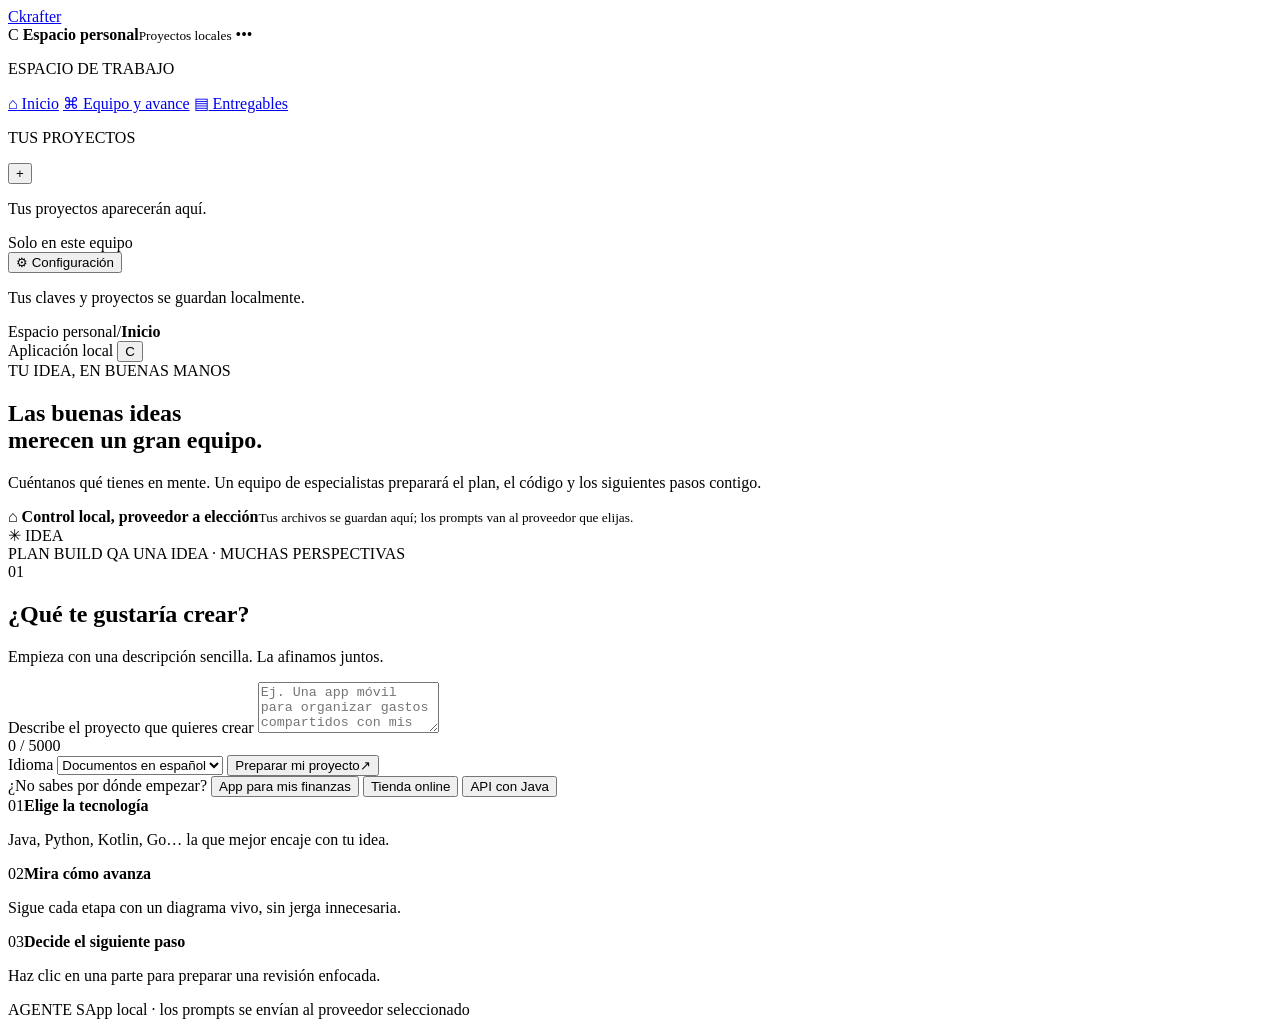
==== src/interfaces/web_static/index.html @ a094d3c7 "Initial commit Co-authored-by: Copilot <223556219+Copilot@users.noreply.github.com>" ====
<!doctype html>
<html lang="es">
  <head>
    <meta charset="utf-8" />
    <meta name="viewport" content="width=device-width, initial-scale=1" />
    <meta name="theme-color" content="#111b1a" />
    <meta
      name="description"
      content="Convierte una idea en un proyecto con un equipo de especialistas IA."
    />
    <title>Ckrafter — tu equipo de proyecto</title>
    <link rel="stylesheet" href="/styles.css" />
    <script src="/app.js" defer></script>
  </head>
  <body>
    <div class="app-shell">
      <aside class="sidebar">
        <a class="brand" href="/" aria-label="Ckrafter, inicio">
          <span class="brand-symbol" aria-hidden="true"><i></i><i></i><i></i></span>
          <span>Ckrafter</span>
        </a>

        <div class="workspace-switcher">
          <span class="workspace-avatar">C</span>
          <span class="workspace-copy"><strong>Espacio personal</strong><small>Proyectos locales</small></span>
          <span class="switcher-dots" aria-hidden="true">•••</span>
        </div>

        <p class="nav-label">ESPACIO DE TRABAJO</p>
        <nav class="main-nav" aria-label="Navegación principal">
          <a class="nav-item is-active" href="#inicio"><span class="nav-icon">⌂</span> Inicio</a>
          <a class="nav-item" href="#equipo"><span class="nav-icon">⌘</span> Equipo y avance</a>
          <a class="nav-item" href="#entregables"><span class="nav-icon">▤</span> Entregables</a>
        </nav>

        <div class="sidebar-projects">
          <div class="sidebar-section-heading">
            <p class="nav-label">TUS PROYECTOS</p>
            <button id="sidebar-new-project" class="icon-button" type="button" aria-label="Nuevo proyecto">+</button>
          </div>
          <div id="project-list" class="project-list">
            <p class="sidebar-empty">Tus proyectos aparecerán aquí.</p>
          </div>
        </div>

        <div class="sidebar-bottom">
          <div class="local-badge"><span class="pulse-dot"></span> Solo en este equipo</div>
          <button id="open-settings" class="settings-link" type="button">
            <span class="nav-icon">⚙</span> Configuración
            <span id="settings-indicator" class="settings-indicator" aria-label="Configuración pendiente"></span>
          </button>
          <p class="sidebar-footnote">Tus claves y proyectos se guardan localmente.</p>
        </div>
      </aside>

      <main class="main-area">
        <header class="topbar">
          <div class="breadcrumbs"><span>Espacio personal</span><span class="crumb-separator">/</span><strong id="breadcrumb-current">Inicio</strong></div>
          <div class="topbar-actions">
            <span class="local-status"><span class="pulse-dot"></span> Aplicación local</span>
            <button id="top-settings" class="avatar-button" type="button" aria-label="Abrir configuración">C</button>
          </div>
        </header>

        <section id="welcome-view" class="view">
          <div class="welcome-grid">
            <div class="welcome-copy">
              <div class="eyebrow"><span class="eyebrow-line"></span> TU IDEA, EN BUENAS MANOS</div>
              <h1>Las buenas ideas<br />merecen <span>un gran equipo.</span></h1>
              <p class="welcome-description">
                Cuéntanos qué tienes en mente. Un equipo de especialistas preparará el plan,
                el código y los siguientes pasos contigo.
              </p>
              <div class="trust-row">
                <span class="trust-icon">⌂</span>
                <span><strong>Control local, proveedor a elección</strong><small>Tus archivos se guardan aquí; los prompts van al proveedor que elijas.</small></span>
              </div>
            </div>

            <div class="hero-visual" aria-hidden="true">
              <div class="hero-orbit orbit-a"></div>
              <div class="hero-orbit orbit-b"></div>
              <div class="hero-orbit orbit-c"></div>
              <div class="hero-core">
                <span class="core-star">✳</span>
                <span class="core-label">IDEA</span>
              </div>
              <span class="orbit-node node-plan">PLAN</span>
              <span class="orbit-node node-build">BUILD</span>
              <span class="orbit-node node-check">QA</span>
              <span class="orbit-caption">UNA IDEA · MUCHAS PERSPECTIVAS</span>
            </div>
          </div>

          <div id="home-job-notice" class="home-job-notice" hidden>
            <span class="pulse-dot"></span>
            <span id="home-job-message">El equipo sigue trabajando en tu proyecto.</span>
            <button id="return-active-project" type="button">Ver avance ↗</button>
          </div>

          <section class="composer-card" aria-labelledby="composer-title">
            <div class="composer-heading">
              <div class="composer-step">01</div>
              <div><h2 id="composer-title">¿Qué te gustaría crear?</h2><p>Empieza con una descripción sencilla. La afinamos juntos.</p></div>
            </div>
            <form id="project-form">
              <label class="visually-hidden" for="requirement">Describe el proyecto que quieres crear</label>
              <textarea id="requirement" name="requirement" maxlength="5000" rows="3" placeholder="Ej. Una app móvil para organizar gastos compartidos con mis amigos. Quiero que funcione en Android y que el backend use Java." required></textarea>
              <div class="composer-footer">
                <span id="character-count">0 / 5000</span>
                <div class="composer-actions">
                  <label for="language" class="visually-hidden">Idioma</label>
                  <select id="language" name="language" aria-label="Idioma de los documentos">
                    <option value="espanol">Documentos en español</option>
                    <option value="english">Documents in English</option>
                  </select>
                  <button id="start-project" class="button button-primary" type="submit">
                    <span>Preparar mi proyecto</span><span class="button-arrow" aria-hidden="true">↗</span>
                  </button>
                </div>
              </div>
            </form>
            <div class="example-prompts">
              <span>¿No sabes por dónde empezar?</span>
              <button type="button" data-example="Una aplicación Android para organizar mis finanzas personales, con gráficos claros y sincronización segura.">App para mis finanzas</button>
              <button type="button" data-example="Una tienda online sencilla para vender productos hechos a mano, con catálogo, carrito y pagos.">Tienda online</button>
              <button type="button" data-example="Una API en Java para gestionar reservas de un pequeño hotel, con usuarios y disponibilidad de habitaciones.">API con Java</button>
            </div>
            <p id="composer-error" class="inline-error" role="alert" hidden></p>
          </section>

          <div class="principles-row">
            <div><span class="principle-number">01</span><strong>Elige la tecnología</strong><p>Java, Python, Kotlin, Go… la que mejor encaje con tu idea.</p></div>
            <div><span class="principle-number">02</span><strong>Mira cómo avanza</strong><p>Sigue cada etapa con un diagrama vivo, sin jerga innecesaria.</p></div>
            <div><span class="principle-number">03</span><strong>Decide el siguiente paso</strong><p>Haz clic en una parte para preparar una revisión enfocada.</p></div>
          </div>

          <section id="recent-section" class="recent-section" hidden>
            <div class="section-title-row"><div><span class="section-kicker">TU ESPACIO</span><h2>Retoma una idea</h2></div><span id="project-count" class="subtle-count"></span></div>
            <div id="recent-projects" class="recent-grid"></div>
          </section>
        </section>

        <section id="project-view" class="view" hidden>
          <div class="project-heading">
            <button id="back-home" class="back-link" type="button"><span>←</span> Todos los proyectos</button>
            <div class="project-heading-main">
              <div>
                <div class="eyebrow"><span class="eyebrow-line"></span> ESPACIO DEL PROYECTO</div>
                <h1 id="project-title">Tu proyecto</h1>
                <p id="project-requirement" class="project-requirement"></p>
              </div>
              <button id="continue-project" class="button button-secondary" type="button" hidden><span>Continuar proyecto</span><span aria-hidden="true">↗</span></button>
            </div>
          </div>

          <div id="job-banner" class="job-banner" hidden>
            <div class="globe-loader" aria-label="Animación ASCII de un planeta girando">
              <pre id="globe-frame" aria-hidden="true"></pre>
              <span>EN MOVIMIENTO</span>
            </div>
            <div class="job-copy"><strong id="job-title">El equipo está trabajando</strong><p id="job-message">Tu avance se guarda automáticamente.</p></div>
            <span id="job-time" class="job-time"></span>
          </div>
          <div id="project-error" class="project-error" role="alert" hidden></div>

          <section id="team-section" class="panel-section">
            <div class="section-title-row">
              <div><span class="section-kicker">EL MAPA DEL EQUIPO</span><h2>De la idea al proyecto</h2></div>
              <div id="progress-chip" class="progress-chip"><span class="pulse-dot"></span><span id="progress-label">Esperando al equipo</span></div>
            </div>

            <div class="workflow-panel">
              <div class="workflow-topline">
                <div class="workflow-legend"><span><i class="legend-dot legend-done"></i> Completado</span><span><i class="legend-dot legend-active"></i> En marcha</span><span><i class="legend-dot legend-waiting"></i> Por empezar</span></div>
                <span class="workflow-hint">Selecciona una etapa para enfocarla</span>
              </div>
              <div id="workflow" class="workflow" aria-label="Diagrama interactivo del proceso"></div>
              <div class="workflow-foot">
                <span><span class="parallel-mark">↗</span> Construcción e interfaz avanzan en paralelo.</span>
                <span id="workflow-summary">Los documentos aparecerán al completar cada etapa.</span>
              </div>
            </div>
          </section>

          <section class="focus-panel">
            <div class="focus-icon">✳</div>
            <div class="focus-copy">
              <span class="section-kicker">TU SIGUIENTE MOVIMIENTO</span>
              <h2 id="focus-title">Pon el foco donde más importa.</h2>
              <p id="focus-description">Selecciona una etapa del diagrama para preparar una revisión con su contexto ya incluido.</p>
            </div>
            <textarea id="review-context" class="review-context" maxlength="1000" aria-label="Contexto de la revisión" placeholder="Selecciona una etapa para preparar el contexto." disabled></textarea>
            <div class="focus-action">
              <button id="review-button" class="button button-dark" type="button" disabled>Revisar esta área <span aria-hidden="true">↗</span></button>
            </div>
          </section>

          <section id="deliverables-section" class="panel-section">
            <div class="section-title-row">
              <div><span class="section-kicker">LO QUE VA TOMANDO FORMA</span><h2>Entregables</h2></div>
              <span id="deliverables-count" class="subtle-count">0 disponibles</span>
            </div>
            <div id="deliverables" class="deliverables-grid"></div>
          </section>
        </section>

        <footer class="page-footer"><span>AGENTE S</span><span>App local · los prompts se envían al proveedor seleccionado</span></footer>
      </main>
    </div>

    <div id="settings-modal" class="modal-backdrop" hidden>
      <section class="modal-card" role="dialog" aria-modal="true" aria-labelledby="settings-title">
        <button id="close-settings" class="modal-close" type="button" aria-label="Cerrar configuración">×</button>
        <div class="modal-mark">S</div>
        <span class="section-kicker">UN ÚLTIMO DETALLE</span>
        <h2 id="settings-title">Conecta a tu proveedor de IA.</h2>
        <p class="modal-description">La clave se guarda en un archivo local y se usa con el proveedor que elijas. Nunca vuelve a mostrarse en esta página.</p>
        <form id="settings-form">
          <label for="provider">Proveedor</label>
          <select id="provider" name="provider">
            <option value="groq">Groq</option>
            <option value="openai">OpenAI</option>
            <option value="ollama">Ollama · en tu equipo</option>
          </select>
          <label for="api-key">Clave de API <span id="key-optional"></span></label>
          <input id="api-key" name="api_key" type="password" autocomplete="new-password" placeholder="Pega tu clave aquí" />
          <p id="key-status" class="key-status"></p>
          <button id="save-settings" class="button button-primary button-wide" type="submit">Guardar configuración <span aria-hidden="true">↗</span></button>
          <p id="settings-error" class="inline-error" role="alert" hidden></p>
        </form>
        <p class="modal-footnote">¿Necesitas una clave? <a href="https://console.groq.com/keys" target="_blank" rel="noopener noreferrer">Consulta las opciones de Groq ↗</a></p>
      </section>
    </div>

    <div id="document-modal" class="modal-backdrop" hidden>
      <section class="document-modal modal-card" role="dialog" aria-modal="true" aria-labelledby="document-title">
        <button id="close-document" class="modal-close" type="button" aria-label="Cerrar documento">×</button>
        <span class="section-kicker">DOCUMENTO DEL PROYECTO</span>
        <h2 id="document-title">Entregable</h2>
        <pre id="document-content" class="document-content"></pre>
      </section>
    </div>
    <div id="toast-region" class="toast-region" role="status" aria-live="polite"></div>
  </body>
</html>
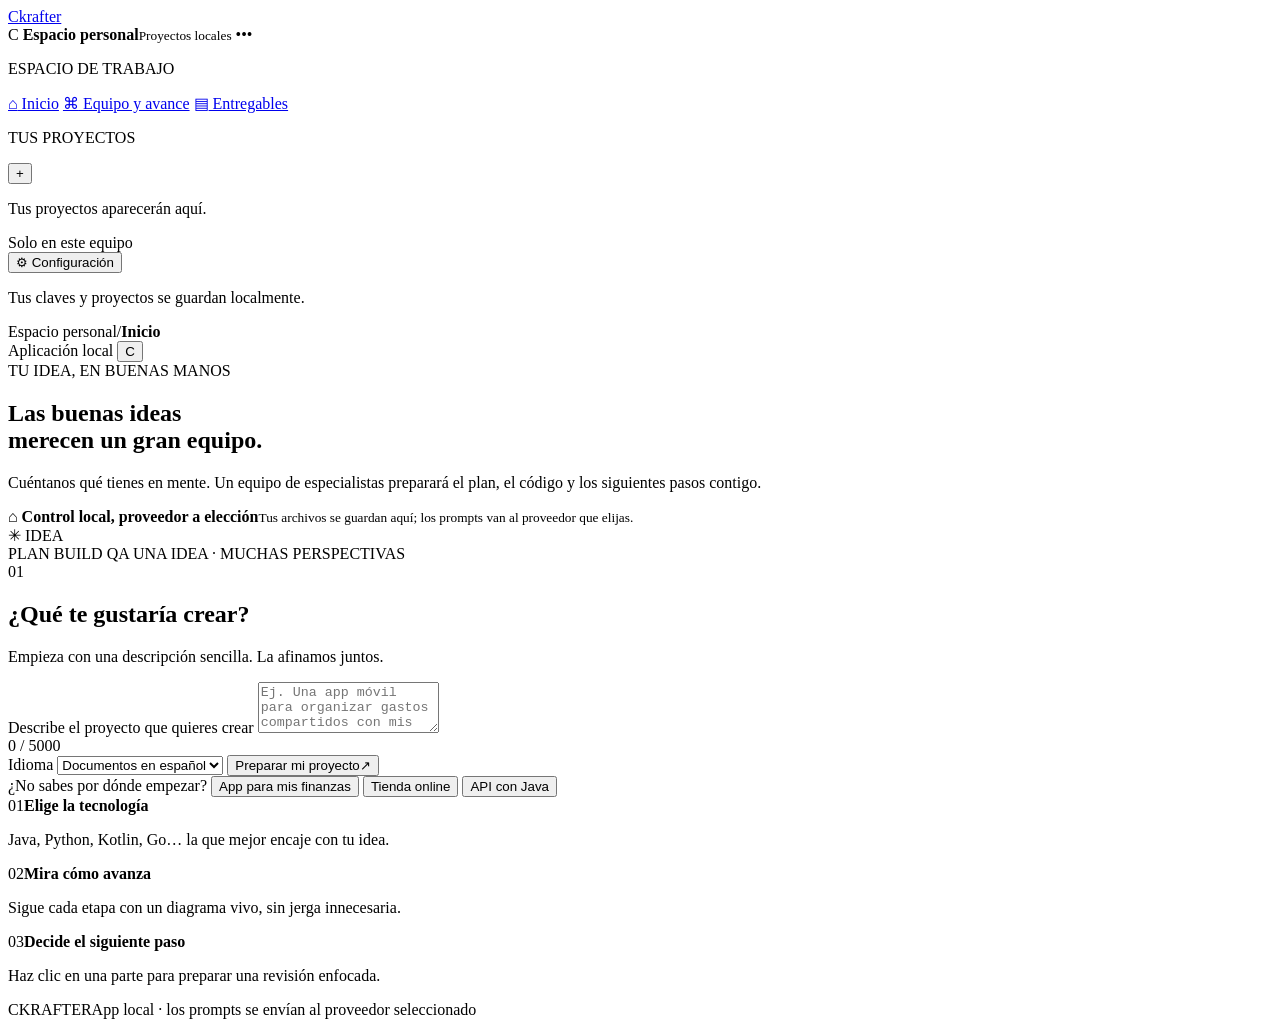
==== commit 09511755: "Complete Ckrafter branding in CLI and web footer Co-authored-by: Copilot <223556219+Copilot@users.no" ====
--- a/src/interfaces/web_static/index.html
+++ b/src/interfaces/web_static/index.html
@@ -205,7 +205,7 @@
           </section>
         </section>
 
-        <footer class="page-footer"><span>AGENTE S</span><span>App local · los prompts se envían al proveedor seleccionado</span></footer>
+        <footer class="page-footer"><span>CKRAFTER</span><span>App local · los prompts se envían al proveedor seleccionado</span></footer>
       </main>
     </div>
 
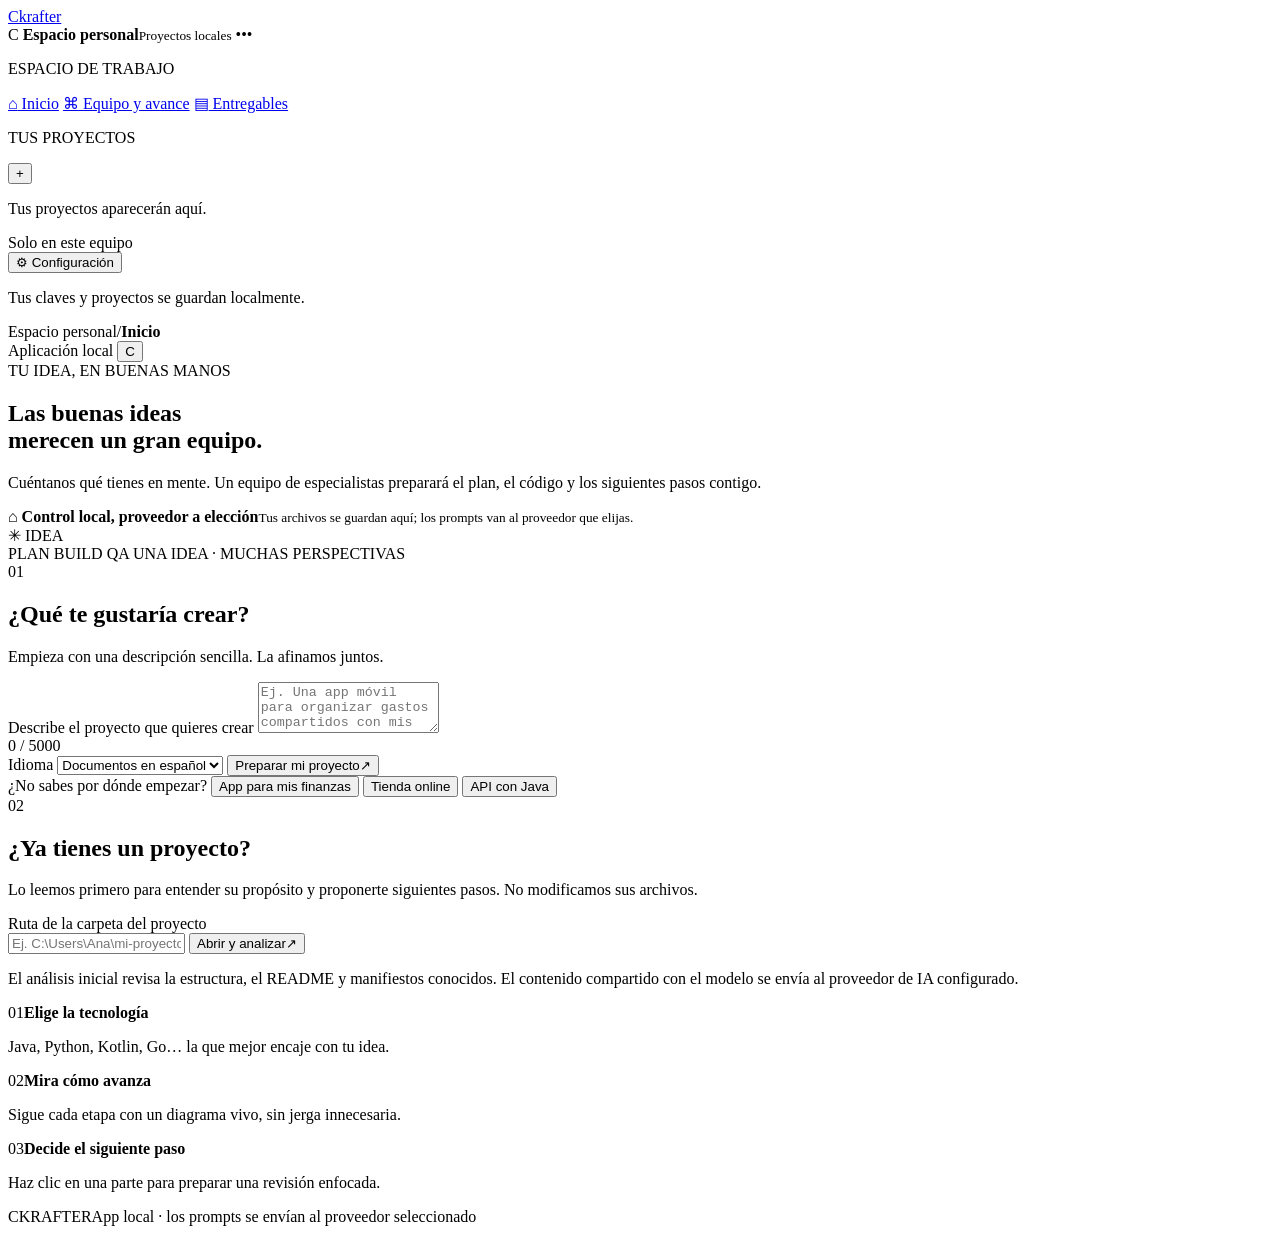
==== commit 11028563: "Añade análisis contextual para proyectos existentes Co-authored-by: Copilot <223556219+Copilot@users" ====
--- a/src/interfaces/web_static/index.html
+++ b/src/interfaces/web_static/index.html
@@ -129,6 +129,34 @@
             <p id="composer-error" class="inline-error" role="alert" hidden></p>
           </section>
 
+          <section class="existing-project-card" aria-labelledby="existing-project-title">
+            <div class="composer-heading">
+              <div class="composer-step">02</div>
+              <div>
+                <h2 id="existing-project-title">¿Ya tienes un proyecto?</h2>
+                <p>Lo leemos primero para entender su propósito y proponerte siguientes pasos. No modificamos sus archivos.</p>
+              </div>
+            </div>
+            <form id="existing-project-form">
+              <label for="existing-project-folder">Ruta de la carpeta del proyecto</label>
+              <div class="existing-project-actions">
+                <input
+                  id="existing-project-folder"
+                  name="folder"
+                  type="text"
+                  autocomplete="off"
+                  placeholder="Ej. C:\Users\Ana\mi-proyecto"
+                  required
+                />
+                <button id="existing-project-submit" class="button button-primary" type="submit">
+                  <span>Abrir y analizar</span><span class="button-arrow" aria-hidden="true">↗</span>
+                </button>
+              </div>
+              <p class="existing-project-note">El análisis inicial revisa la estructura, el README y manifiestos conocidos. El contenido compartido con el modelo se envía al proveedor de IA configurado.</p>
+              <p id="existing-project-error" class="inline-error" role="alert" hidden></p>
+            </form>
+          </section>
+
           <div class="principles-row">
             <div><span class="principle-number">01</span><strong>Elige la tecnología</strong><p>Java, Python, Kotlin, Go… la que mejor encaje con tu idea.</p></div>
             <div><span class="principle-number">02</span><strong>Mira cómo avanza</strong><p>Sigue cada etapa con un diagrama vivo, sin jerga innecesaria.</p></div>
@@ -163,6 +191,35 @@
             <span id="job-time" class="job-time"></span>
           </div>
           <div id="project-error" class="project-error" role="alert" hidden></div>
+
+          <section id="external-project-section" class="external-project-section" hidden>
+            <div class="external-analysis-card">
+              <div class="section-kicker">LECTURA INICIAL DEL PROYECTO</div>
+              <h2>Ya revisé lo que hay aquí.</h2>
+              <p class="external-analysis-intro">Te cuento qué entiendo, qué conviene atender y algunas opciones para seguir. No se cambia ningún archivo sin que lo pidas.</p>
+              <pre id="external-analysis" class="external-analysis" aria-live="polite">Preparando el contexto del proyecto…</pre>
+              <p id="external-analysis-error" class="inline-error" role="alert" hidden></p>
+            </div>
+            <section class="external-chat" aria-labelledby="external-chat-title">
+              <div class="section-title-row">
+                <div><span class="section-kicker">A PARTIR DE AQUÍ, TÚ DECIDES</span><h2 id="external-chat-title">¿Qué hacemos?</h2></div>
+              </div>
+              <div class="external-suggestions" aria-label="Siguientes pasos sugeridos">
+                <button type="button" data-project-question="Busca los errores o fallos más importantes y ordénalos por prioridad.">Buscar errores prioritarios</button>
+                <button type="button" data-project-question="Explícame cómo ejecutar y probar este proyecto en mi equipo.">Entender cómo ejecutarlo</button>
+                <button type="button" data-project-question="Sugiere el siguiente paso lógico según el estado actual, sin modificar archivos.">Elegir el siguiente paso</button>
+              </div>
+              <div id="external-messages" class="external-messages" role="log" aria-live="polite"></div>
+              <form id="external-question-form" class="external-question-form">
+                <label class="visually-hidden" for="external-question">Escribe qué quieres hacer con el proyecto</label>
+                <textarea id="external-question" maxlength="5000" rows="3" placeholder="Dime qué quieres revisar, corregir o entender…"></textarea>
+                <div class="external-question-footer">
+                  <span>El agente espera tu instrucción antes de actuar.</span>
+                  <button id="external-question-submit" class="button button-dark" type="submit">Enviar instrucción <span aria-hidden="true">↗</span></button>
+                </div>
+              </form>
+            </section>
+          </section>
 
           <section id="team-section" class="panel-section">
             <div class="section-title-row">
